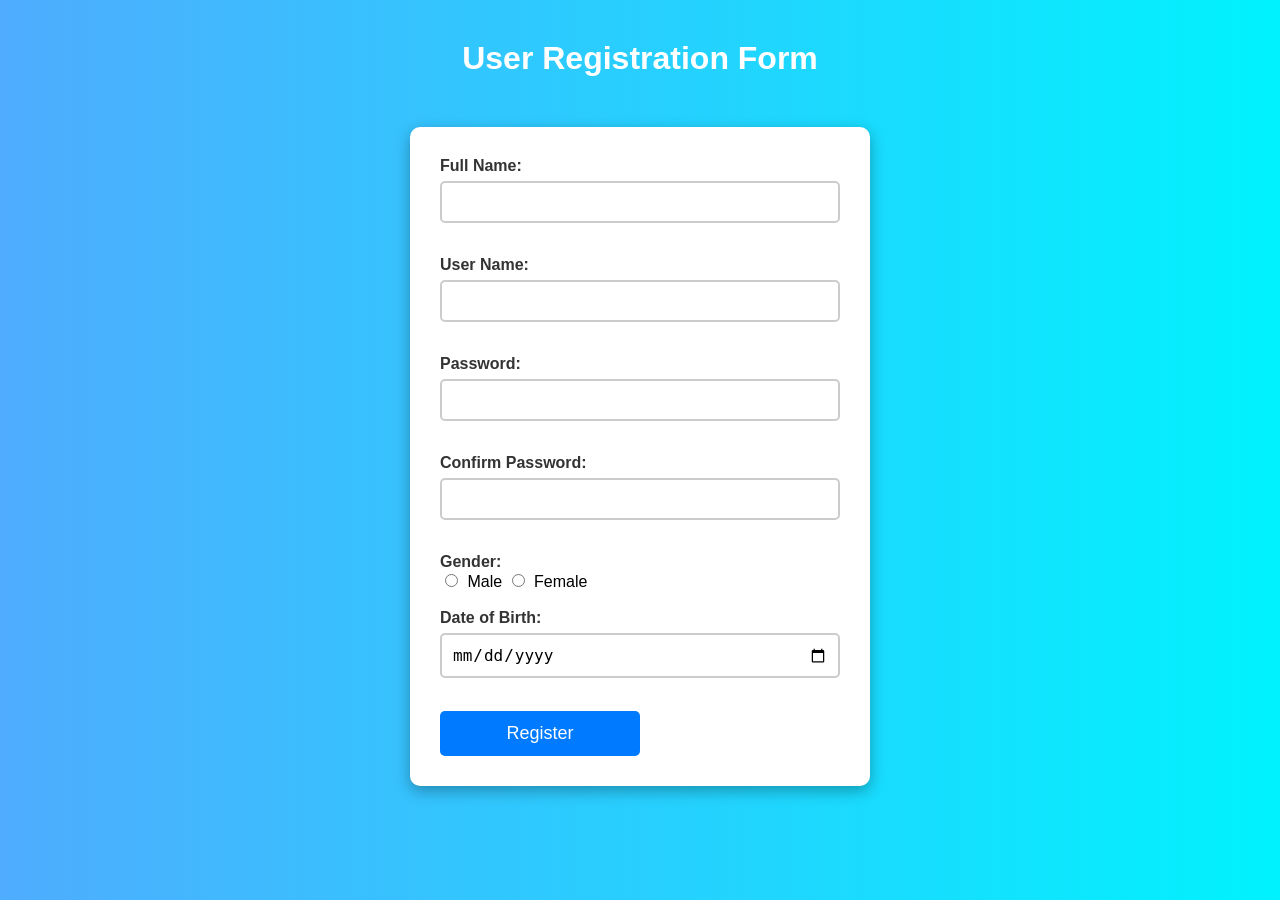
==== 3rd year/devops/day 1/create register form/index.html @ 629a0a08 "created all files and writen programming to user registraton form" ====
<!DOCTYPE html>
<html lang="en">

<head>
    <meta charset="UTF-8">
    <meta name="viewport" content="width=device-width, initial-scale=1.0">
    <title>User Registration Form</title>

    <!-- CSS Link -->
    <link rel="stylesheet" href="style.css">
</head>

<body>

    <h2>User Registration Form</h2>

    <form action="#" method="post" onsubmit="return validateForm()">

        <!-- Full Name -->
        <label for="fullname">Full Name:</label>
        <input type="text" id="fullname" name="fullname" required>

        <br><br>

        <!-- Username -->
        <label for="username">User Name:</label>
        <input type="text" id="username" name="username" required>

        <br><br>

        <!-- Password -->
        <label for="password">Password:</label>
        <input type="password" id="password" name="password" required>

        <br><br>

        <!-- Confirm Password -->
        <label for="confirmpassword">Confirm Password:</label>
        <input type="password" id="confirmpassword" name="confirmpassword" required>

        <br><br>

        <!-- Gender -->
        <label>Gender:</label>
        <br>

        <input type="radio" name="gender" value="Male"> Male
        <input type="radio" name="gender" value="Female"> Female

        <br><br>

        <!-- Date of Birth -->
        <label for="dob">Date of Birth:</label>
        <input type="date" id="dob" name="dob">

        <br><br>

        <!-- Submit Button -->
        <input type="submit" value="Register">

    </form>

    <!-- JavaScript Link -->
    <script src="script.js"></script>

</body>

</html>
---- 3rd year/devops/day 1/create register form/style.css ----
/* Apply styles to the whole page */
body {
    font-family: Arial, Helvetica, sans-serif;
    background: linear-gradient(to right, #4facfe, #00f2fe);
    margin: 0;
    padding: 0;
}

/* Form Container */
form {
    width: 400px;
    margin: 50px auto;
    background-color: white;
    padding: 30px;
    border-radius: 10px;
    box-shadow: 0px 5px 15px rgba(0,0,0,0.3);
}

/* Heading */
h2 {
    text-align: center;
    margin-top: 40px;
    color: white;
    font-size: 32px;
}

/* Labels */
label {
    font-weight: bold;
    color: #333;
}

/* Text, Password and Date Inputs */
input[type="text"],
input[type="password"],
input[type="date"] {
    width: 100%;
    padding: 10px;
    margin-top: 6px;
    margin-bottom: 15px;
    border: 2px solid #ccc;
    border-radius: 5px;
    font-size: 16px;
    box-sizing: border-box;
}

/* Input Focus Effect */
input[type="text"]:focus,
input[type="password"]:focus,
input[type="date"]:focus {
    border-color: #007BFF;
    outline: none;
    box-shadow: 0px 0px 5px #007BFF;
}

/* Radio Buttons */
input[type="radio"] {
    margin-right: 5px;
}

/* Submit Button */
input[type="submit"] {
    width: 50%;
    background-color: #007BFF;
    color: white;
    padding: 12px;
    border: none;
    border-radius: 5px;
    font-size: 18px;
    cursor: pointer;
    transition: 0.3s;
        text-align: center;
}

/* Hover Effect */
input[type="submit"]:hover {
    background-color: #0056b3;
}

/* Responsive Design */
@media (max-width: 500px) {
    form {
        width: 90%;
    }
}
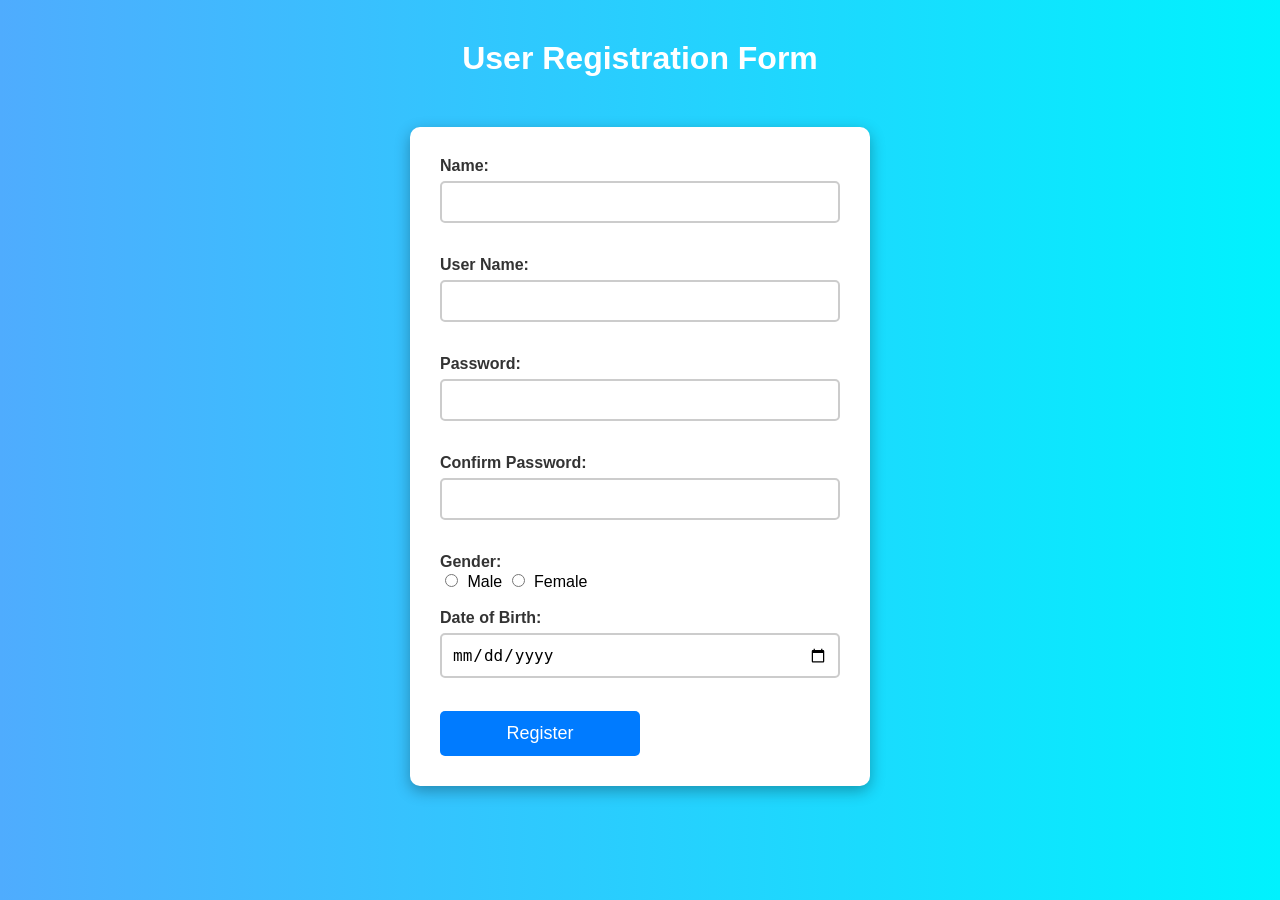
==== commit ecaebb67: "added lab 3 programs" ====
--- a/3rd year/devops/day 1/create register form/index.html
+++ b/3rd year/devops/day 1/create register form/index.html
@@ -7,7 +7,7 @@
     <title>User Registration Form</title>
 
     <!-- CSS Link -->
-    <link rel="stylesheet" href="style.css">
+   <link rel="stylesheet" href="style.css"> 
 </head>
 
 <body>
@@ -17,7 +17,7 @@
     <form action="#" method="post" onsubmit="return validateForm()">
 
         <!-- Full Name -->
-        <label for="fullname">Full Name:</label>
+        <label for="fullname"> Name:</label>
         <input type="text" id="fullname" name="fullname" required>
 
         <br><br>
@@ -61,7 +61,7 @@
     </form>
 
     <!-- JavaScript Link -->
-    <script src="script.js"></script>
+   <script src="script.js"></script> 
 
 </body>
 
